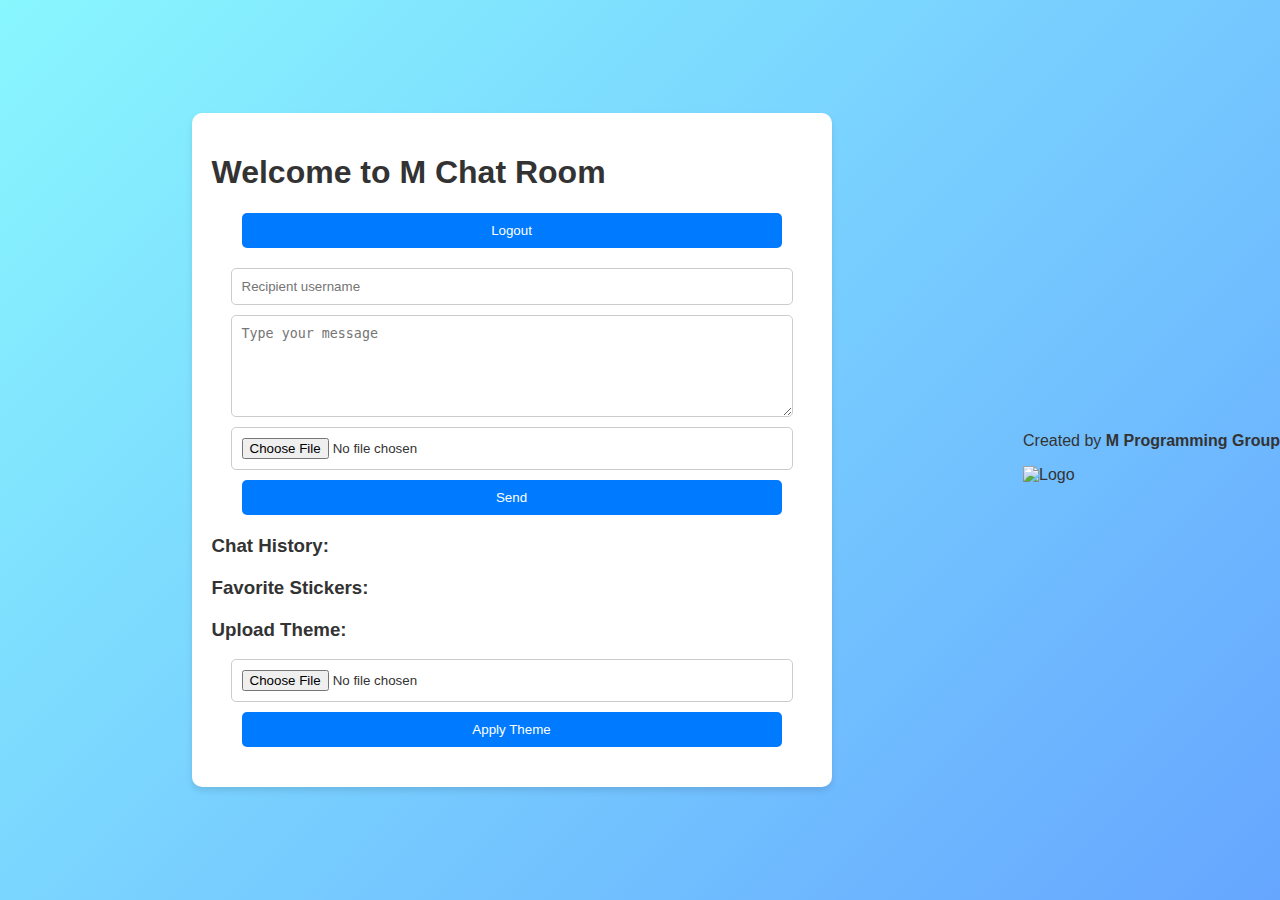
==== pages/chat.html @ 509dd030 "rename" ====
<!DOCTYPE html>
<html lang="en">
<head>
  <meta charset="UTF-8">
  <meta name="viewport" content="width=device-width, initial-scale=1.0">
  <title>M - Chat Room</title>
  <link rel="stylesheet" href="../css/styles.css">
</head>
<body>
  <div class="chat-container">
    <h1>Welcome to M Chat Room</h1>
    <div class="user-info">
      <p id="user-greeting"></p>
      <button id="logout">Logout</button>
    </div>
    <div class="chat-box">
      <input type="text" id="recipient" placeholder="Recipient username">
      <textarea id="message-text" placeholder="Type your message"></textarea>
      <input type="file" id="file-upload" accept=".webp, .gif, .jpg, .mp4">
      <button id="send">Send</button>
    </div>
    <div class="chat-history">
      <h3>Chat History:</h3>
      <ul id="chat-list"></ul>
    </div>
    <div class="favorite-stickers">
      <h3>Favorite Stickers:</h3>
      <ul id="favorite-list"></ul>
    </div>
    <div class="theme-upload">
      <h3>Upload Theme:</h3>
      <input type="file" id="theme-file" accept=".attheme">
      <button id="apply-theme">Apply Theme</button>
    </div>
  </div>
  <footer>
    <p>Created by <strong>M Programming Group</strong></p>
    <img src="urlsa/logo.png" alt="Logo">
  </footer>
  <script src="../js/scripts.js"></script>
</body>
</html>
---- css/styles.css ----
/* General styles */
body {
    font-family: 'Arial', sans-serif;
    background: linear-gradient(135deg, #89f7fe, #66a6ff);
    display: flex;
    justify-content: center;
    align-items: center;
    height: 100vh;
    margin: 0;
    color: #333;
  }
  
  /* Login and Chat Containers */
  .login-container, .chat-container {
    background: white;
    padding: 20px;
    border-radius: 10px;
    width: 95%;
    max-width: 600px;
    margin: auto;
    box-shadow: 0 4px 6px rgba(0, 0, 0, 0.1);
    animation: fadeIn 0.5s ease-in-out;
  }
  
  /* Form and Input Fields */
  input, textarea, button {
    display: block;
    width: 90%;
    margin: 10px auto;
    padding: 10px;
    border-radius: 5px;
    border: 1px solid #ccc;
  }
  
  textarea {
    height: 80px;
  }
  
  button {
    background-color: #007BFF;
    color: white;
    border: none;
    cursor: pointer;
    padding: 10px 20px;
    border-radius: 5px;
  }
  
  button:hover {
    background-color: #0056b3;
  }
  
  /* Chat History */
  .chat-box, .chat-history, .favorite-stickers, .theme-upload {
    margin: 20px 0;
  }
  
  ul#chat-list, ul#favorite-list {
    list-style: none;
    padding: 0;
  }
  
  ul#chat-list li, ul#favorite-list li {
    margin-bottom: 15px;
    padding: 10px;
    background-color: #f9f9f9;
    border-radius: 5px;
    box-shadow: 0 2px 5px rgba(0, 0, 0, 0.1);
    transition: transform 0.3s ease, box-shadow 0.3s ease;
  }
  
  ul#chat-list li:hover, ul#favorite-list li:hover {
    transform: scale(1.02);
    box-shadow: 0 2px 10px rgba(0, 0, 0, 0.15);
  }
  
  /* Chat Media */
  .chat-media {
    display: block;
    max-width: 100%;
    margin-top: 10px;
    border-radius: 5px;
  }
  
  /* Animations */
  @keyframes fadeIn {
    from {
      opacity: 0;
      transform: translateY(20px);
    }
    to {
      opacity: 1;
      transform: translateY(0);
    }
  }
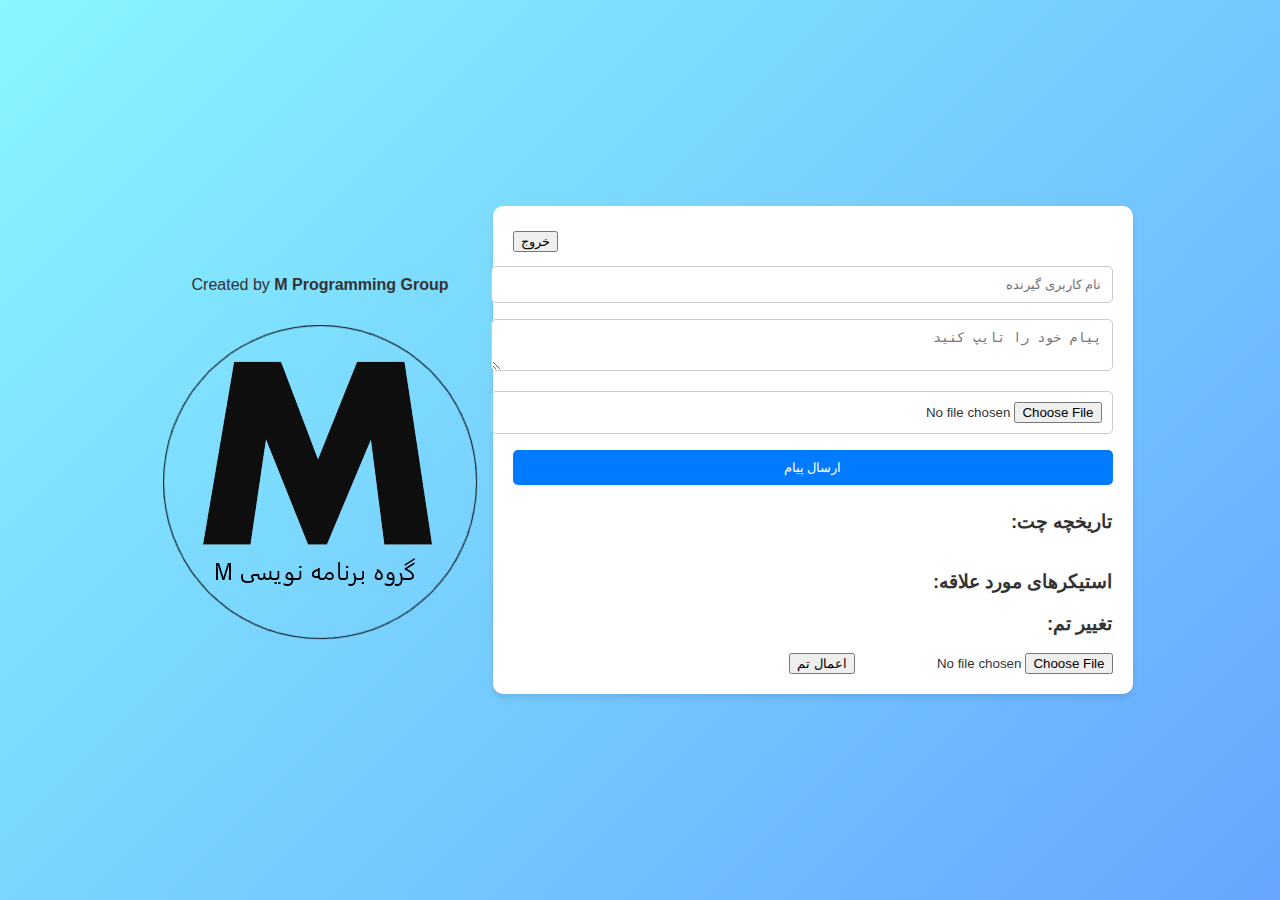
==== commit 354e6534: "پ" ====
--- a/pages/chat.html
+++ b/pages/chat.html
@@ -1,5 +1,5 @@
 <!DOCTYPE html>
-<html lang="en">
+<html lang="fa">
 <head>
   <meta charset="UTF-8">
   <meta name="viewport" content="width=device-width, initial-scale=1.0">
@@ -8,35 +8,34 @@
 </head>
 <body>
   <div class="chat-container">
-    <h1>Welcome to M Chat Room</h1>
     <div class="user-info">
       <p id="user-greeting"></p>
-      <button id="logout">Logout</button>
+      <button id="logout">خروج</button>
     </div>
     <div class="chat-box">
-      <input type="text" id="recipient" placeholder="Recipient username">
-      <textarea id="message-text" placeholder="Type your message"></textarea>
+      <input type="text" id="recipient" placeholder="نام کاربری گیرنده">
+      <textarea id="message-text" placeholder="پیام خود را تایپ کنید"></textarea>
       <input type="file" id="file-upload" accept=".webp, .gif, .jpg, .mp4">
-      <button id="send">Send</button>
+      <button id="send">ارسال پیام</button>
     </div>
     <div class="chat-history">
-      <h3>Chat History:</h3>
+      <h3>تاریخچه چت:</h3>
       <ul id="chat-list"></ul>
     </div>
     <div class="favorite-stickers">
-      <h3>Favorite Stickers:</h3>
+      <h3>استیکرهای مورد علاقه:</h3>
       <ul id="favorite-list"></ul>
     </div>
     <div class="theme-upload">
-      <h3>Upload Theme:</h3>
+      <h3>تغییر تم:</h3>
       <input type="file" id="theme-file" accept=".attheme">
-      <button id="apply-theme">Apply Theme</button>
+      <button id="apply-theme">اعمال تم</button>
     </div>
   </div>
   <footer>
     <p>Created by <strong>M Programming Group</strong></p>
-    <img src="urlsa/logo.png" alt="Logo">
+    <img src="../urlsa/logo.png" alt="Logo">
   </footer>
   <script src="../js/scripts.js"></script>
 </body>
-</html>+</html>
--- a/css/styles.css
+++ b/css/styles.css
@@ -5,90 +5,119 @@
     display: flex;
     justify-content: center;
     align-items: center;
-    height: 100vh;
+    min-height: 100vh;
     margin: 0;
+    direction: rtl;
     color: #333;
   }
   
-  /* Login and Chat Containers */
+  /* Containers */
   .login-container, .chat-container {
-    background: white;
+    background: #fff;
     padding: 20px;
     border-radius: 10px;
     width: 95%;
     max-width: 600px;
-    margin: auto;
-    box-shadow: 0 4px 6px rgba(0, 0, 0, 0.1);
+    box-shadow: 0 4px 6px rgba(0,0,0,0.1);
     animation: fadeIn 0.5s ease-in-out;
   }
   
-  /* Form and Input Fields */
-  input, textarea, button {
-    display: block;
-    width: 90%;
-    margin: 10px auto;
+  /* فرم ورود */
+  .login-container form input,
+  .login-container form button {
+    width: 100%;
     padding: 10px;
+    margin: 10px 0;
     border-radius: 5px;
     border: 1px solid #ccc;
   }
   
-  textarea {
-    height: 80px;
+  .login-container form button {
+    background-color: #007BFF;
+    color: #fff;
+    border: none;
+    cursor: pointer;
   }
   
-  button {
-    background-color: #007BFF;
-    color: white;
-    border: none;
-    cursor: pointer;
-    padding: 10px 20px;
-    border-radius: 5px;
-  }
-  
-  button:hover {
+  .login-container form button:hover {
     background-color: #0056b3;
   }
   
-  /* Chat History */
-  .chat-box, .chat-history, .favorite-stickers, .theme-upload {
-    margin: 20px 0;
+  /* بخش چت */
+  .chat-container .user-info {
+    display: flex;
+    justify-content: space-between;
+    align-items: center;
   }
   
-  ul#chat-list, ul#favorite-list {
+  .chat-container .chat-box input,
+  .chat-container .chat-box textarea,
+  .chat-container .chat-box button {
+    width: 100%;
+    padding: 10px;
+    margin: 8px 0;
+    border-radius: 5px;
+    border: 1px solid #ccc;
+  }
+  
+  .chat-container .chat-box button {
+    background-color: #007BFF;
+    color: #fff;
+    border: none;
+    cursor: pointer;
+  }
+  
+  .chat-container .chat-box button:hover {
+    background-color: #0056b3;
+  }
+  
+  /* تاریخچه چت */
+  .chat-history ul {
+    list-style: none;
+    padding: 0;
+    max-height: 300px;
+    overflow-y: auto;
+  }
+  
+  .chat-history ul li {
+    background: #f9f9f9;
+    margin-bottom: 10px;
+    padding: 8px;
+    border-radius: 5px;
+    transition: background 0.3s;
+  }
+  
+  .chat-history ul li:hover {
+    background: #ececec;
+  }
+  
+  /* استیکرها و تم */
+  .favorite-stickers ul, .theme-upload {
+    margin-top: 20px;
+  }
+  
+  .favorite-stickers ul {
     list-style: none;
     padding: 0;
   }
   
-  ul#chat-list li, ul#favorite-list li {
-    margin-bottom: 15px;
-    padding: 10px;
-    background-color: #f9f9f9;
+  .favorite-stickers ul li {
+    display: inline-block;
+    margin: 5px;
+    padding: 5px;
+    border: 1px solid #ccc;
     border-radius: 5px;
-    box-shadow: 0 2px 5px rgba(0, 0, 0, 0.1);
-    transition: transform 0.3s ease, box-shadow 0.3s ease;
   }
   
-  ul#chat-list li:hover, ul#favorite-list li:hover {
-    transform: scale(1.02);
-    box-shadow: 0 2px 10px rgba(0, 0, 0, 0.15);
-  }
-  
-  /* Chat Media */
-  .chat-media {
-    display: block;
-    max-width: 100%;
-    margin-top: 10px;
-    border-radius: 5px;
+  /* Footer */
+  footer {
+    text-align: center;
+    margin-top: 15px;
   }
   
   /* Animations */
   @keyframes fadeIn {
-    from {
-      opacity: 0;
-      transform: translateY(20px);
-    }
-    to {
-      opacity: 1;
-      transform: translateY(0);
-    }
-  }  +    from { opacity: 0; transform: translateY(20px); }
+    to { opacity: 1; transform: translateY(0); }
+  }
+  